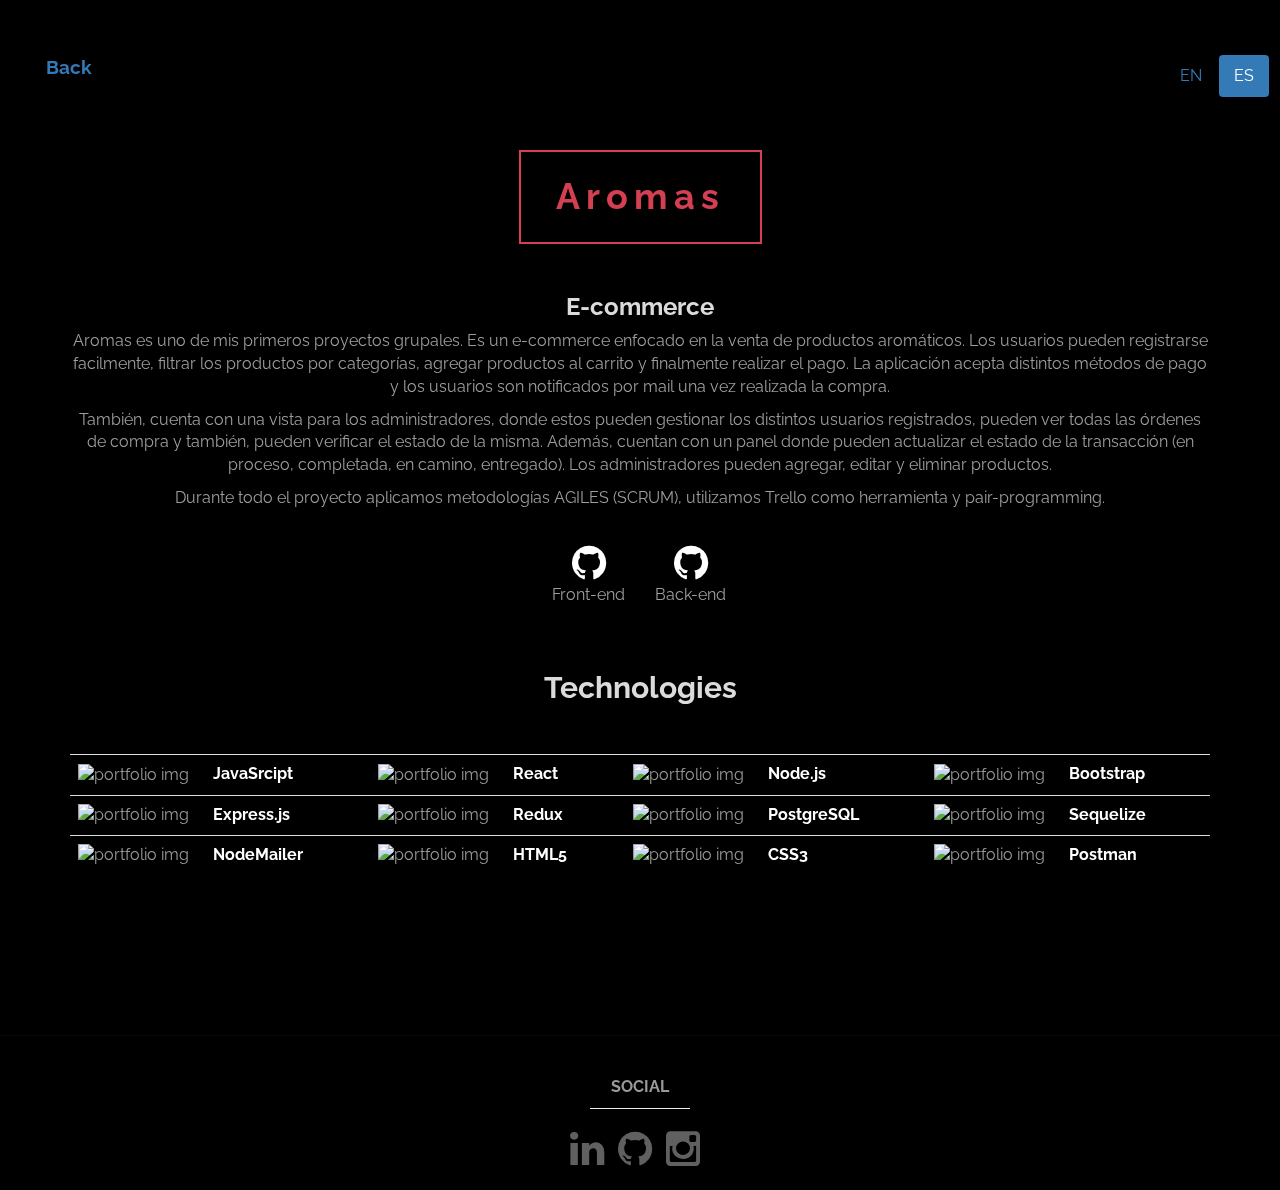
==== portfolio-e-commerce-es.html @ ac464d3a "added ecommerce page" ====
<!DOCTYPE html>
<html lang="en">
  <head>
    <meta charset="UTF-8" />
    <meta name="viewport" content="width=device-width, initial-scale=1.0" />
    <meta http-equiv="X-UA-Compatible" content="ie=edge" />
    <link
      rel="shortcut icon"
      type="image/x-icon"
      href="https://w7.pngwing.com/pngs/339/834/png-transparent-freedom-house-church-of-god-syntax-miui-brand-facebook-others-text-trademark-logo.png"
    />
    <title>Martin Hofmann</title>
    <!-- animate -->
    <link rel="stylesheet" href="css/animate.min.css" />
    <!-- bootstrap -->
    <link rel="stylesheet" href="css/bootstrap.min.css" />
    <!-- font-awesome -->
    <link rel="stylesheet" href="css/font-awesome.min.css" />
    <!-- google font -->
    <link
      href="http://fonts.googleapis.com/css?family=Raleway:400,300,700,800"
      rel="stylesheet"
      type="text/css"
    />
    <!-- fullpage -->
    <link rel="stylesheet" href="css/jquery.fullPage.css" />
    <!-- custom -->
    <link rel="stylesheet" href="css/templatemo-style.css" />
  </head>
  <body>
    <div id="fullpage">
      <div id="projects">
        <!-- start navbar -->
        <div class="row">
          <div class="navbar-back">
            <ul class="nav nav-pills project-nav-lang project-nav-btn">
              <li role="presentation"><a href="/spanish.html">Back</a></li>
            </ul>
          </div>
          <div class="navbar-languages">
            <ul class="nav nav-pills project-nav-lang">
              <li role="presentation">
                <a href="/portfolio-e-commerce.html">EN</a>
              </li>
              <li role="presentation" class="active">
                <a >ES</a>
              </li>
            </ul>
          </div>
        </div>
        <!-- end navbar -->

        <div class="container">
          <div class="wow fadeIn" data-wow-delay="0.9s">
            <h1>Aromas</h1>
            <h3>E-commerce</h3>
            <p>
                Aromas es uno de mis primeros proyectos grupales. Es un e-commerce enfocado en la venta de productos aromáticos. Los usuarios pueden registrarse facilmente, filtrar los productos por categorías, agregar productos al carrito y finalmente realizar el pago. La aplicación acepta distintos métodos de pago y los usuarios son notificados por mail una vez realizada la compra.
            </p>
            <p>
                También, cuenta con una vista para los administradores, donde estos pueden gestionar los distintos usuarios registrados, pueden ver todas las órdenes de compra y también, pueden verificar el estado de la misma. Además, cuentan con un panel donde pueden actualizar el estado de la transacción (en proceso, completada, en camino, entregado). Los administradores pueden agregar, editar y eliminar productos.
            </p>
            <p>
              Durante todo el proyecto aplicamos metodologías AGILES (SCRUM), utilizamos Trello como herramienta y pair-programming.
            </p>
        </br>

        <div class="col-md-12">
                <a href="https://github.com/martin0995/MelodiUs" target="_blank">
                    <div class="col-md-6">
                        <div class="ecommerce-icon-front">
                            <i class="fa fa-github portfolio-icons"></i>
                            <p>Front-end</p>
                        </div>

                    </div>
                </a>
                <a href="https://github.com/martin0995/MelodiUs" target="_blank">
                    <div class="col-md-6 ecommerce-icon-back">
                        <div class="ecommerce-icon-back">
                            <i class="fa fa-github portfolio-icons"></i>
                            <p >Back-end</p>
                        </div>
                    </div>
                </a>
        </div>
          </div>
        </div>

        <!-- start technologies -->
        <div class="container">
            <div class="wow fadeInRight row about-title" data-wow-delay="0.9s">
              <h2>Technologies</h2>
            </div>
            <div class="wow fadeInRight table-responsive" data-wow-delay="0.9s">
              <table class="table">
                <tr>
                  <td>
                    <img
                      src="https://upload.wikimedia.org/wikipedia/commons/3/3b/Javascript_Logo.png"
                      class="skills-img"
                      alt="portfolio img"
                    />
  
                    <strong class="skills-font"> JavaSrcipt </strong>
                  </td>
                  <td>
                    <img
                      src="https://cdn.jsdelivr.net/gh/devicons/devicon/icons/react/react-original.svg"
                      class="skills-img"
                      alt="portfolio img"
                    />
  
                    <strong class="skills-font"> React </strong>
                  </td>
                  <td>
                    <img
                      src="https://cdn.jsdelivr.net/gh/devicons/devicon/icons/nodejs/nodejs-original.svg"
                      class="skills-img"
                      alt="portfolio img"
                    />
  
                    <strong class="skills-font"> Node.js </strong>
                  </td>
                  <td>
                    <img
                      src="https://raw.githubusercontent.com/devicons/devicon/master/icons/bootstrap/bootstrap-plain-wordmark.svg"
                      class="skills-img"
                      alt="portfolio img"
                    />
  
                    <strong class="skills-font"> Bootstrap </strong>
                  </td>
                </tr>
                <tr>
                  <td>
                    <img
                      src="https://skillshack.blob.core.windows.net/uploads/express.webp"
                      class="skills-img"
                      alt="portfolio img"
                    />
                    <strong class="skills-font"> Express.js </strong>
                  </td>
                  <td>
                    <img
                      src="https://cdn.jsdelivr.net/gh/devicons/devicon/icons/redux/redux-original.svg"
                      class="skills-img"
                      alt="portfolio img"
                    />
  
                    <strong class="skills-font"> Redux </strong>
                  </td>
                  <td>
                    <img
                      src="https://cdn.jsdelivr.net/gh/devicons/devicon/icons/postgresql/postgresql-original.svg"
                      class="skills-img"
                      alt="portfolio img"
                    />
  
                    <strong class="skills-font"> PostgreSQL </strong>
                  </td>
                  <td>
                    <img
                      src="https://upload.wikimedia.org/wikipedia/commons/thumb/9/96/Socket-io.svg/1024px-Socket-io.svg.png"
                      class="skills-img"
                      alt="portfolio img"
                    />
  
                    <strong class="skills-font"> Sequelize </strong>
                  </td>
                </tr>
                <tr>
                  <td>
                    <img
                      src="https://raw.githubusercontent.com/nodemailer/nodemailer/master/assets/nm_logo_200x136.png"
                      class="skills-img"
                      alt="portfolio img"
                    />
  
                    <strong class="skills-font"> NodeMailer </strong>
                  </td>
                  <td>
                    <img
                      src="https://cdn.jsdelivr.net/gh/devicons/devicon/icons/html5/html5-plain.svg"
                      class="skills-img"
                      alt="portfolio img"
                    />
  
                    <strong class="skills-font"> HTML5 </strong>
                  </td>
                  <td>
                    <img
                      src="https://cdn.jsdelivr.net/gh/devicons/devicon/icons/css3/css3-plain.svg"
                      class="skills-img"
                      alt="portfolio img"
                    />
  
                    <strong class="skills-font"> CSS3 </strong>
                  </td>
                  <td>
                    <img
                      src="https://www.vectorlogo.zone/logos/getpostman/getpostman-icon.svg"
                      class="skills-img"
                      alt="portfolio img"
                    />
  
                    <strong class="skills-font"> Postman </strong>
                  </td>
                </tr>
                <tr></tr>
              </table>
            </div>
          </div>
          <!-- end technologies -->
      </div>
      <!-- start footer -->
      <footer>
        <div class="container">
          <div class="row">
            <div class="col-md-12">
              <p class="social-net"><strong>SOCIAL</strong></p>
              <hr />
              <ul class="social-icon">
                <li><a href="https://www.linkedin.com/in/marhofmann/" class="fa fa-linkedin portfolio-icons" target=”_blank”></a></li>
                <li><a href="https://github.com/martin0995" class="fa fa-github portfolio-icons" target=”_blank”></a></li>
                <li><a href="https://www.instagram.com/martinhofmann09/" class="fa fa-instagram portfolio-icons" target=”_blank”></a></li>
              </ul>
            </div>
          </div>
        </div>
      </footer>
      <!-- end footer -->
    </div>
    <!-- jQuery -->
    <script src="js/jquery.js"></script>
    <!-- bootstrap -->
    <script src="js/bootstrap.min.js"></script>
    <!-- fullpage -->
    <script src="js/jquery.fullPage.js"></script>
    <!-- smoothScroll -->
    <script src="js/smoothscroll.js"></script>
    <!-- wow -->
    <script src="js/wow.min.js"></script>
    <!-- text rotater -->
    <script src="js/jquery.simple-text-rotator.js"></script>
    <!-- custom -->
    <script src="js/custom.js"></script>
  </body>
</html>
---- css/templatemo-style.css ----
body {
  background: #000000;
  color: #999;
  font-family: "Raleway", sans-serif;
  font-size: 16px;
  font-weight: 400;
}

/* start all section */
#home,
#home .fp-slide,
#home .fp-tableCell,
#work,
#work .fp-slide,
#work .fp-tableCell,
#about,
#about .fp-slide,
#about .fp-tableCell,
#contact,
#contact .fp-slide,
#contact .fp-tableCell,
#portfolio,
#portfolio .fp-slide,
#portfolio .fp-tableCell,
footer,
footer .fp-slide,
footer .fp-tableCell {
  height: auto !important;
}

/* end all section */

/* start all heading */
h1,
h2,
h3,
h4,
h5 {
  color: #ffffff;
  font-weight: bold;
}
/* end all heading */

/* start all section */
#work,
#about,
#portfolio,
#contact {
  padding-top: 100px;
  padding-bottom: 120px;
}
/* end all section */

/* start simpletextrotator */
.rotating {
  display: inline-block;
  -webkit-transform-style: preserve-3d;
  -moz-transform-style: preserve-3d;
  -ms-transform-style: preserve-3d;
  -o-transform-style: preserve-3d;
  transform-style: preserve-3d;
  -webkit-transform: rotateX(0) rotateY(0) rotateZ(0);
  -moz-transform: rotateX(0) rotateY(0) rotateZ(0);
  -ms-transform: rotateX(0) rotateY(0) rotateZ(0);
  -o-transform: rotateX(0) rotateY(0) rotateZ(0);
  transform: rotateX(0) rotateY(0) rotateZ(0);
  -webkit-transition: 0.5s;
  -moz-transition: 0.5s;
  -ms-transition: 0.5s;
  -o-transition: 0.5s;
  transition: 0.5s;
  -webkit-transform-origin-x: 50%;
}

.rotating.flip {
  position: relative;
}

.rotating .front,
.rotating .back {
  left: 0;
  top: 0;
  -webkit-backface-visibility: hidden;
  -moz-backface-visibility: hidden;
  -ms-backface-visibility: hidden;
  -o-backface-visibility: hidden;
  backface-visibility: hidden;
}

.rotating .front {
  position: absolute;
  display: inline-block;
  -webkit-transform: translate3d(0, 0, 1px);
  -moz-transform: translate3d(0, 0, 1px);
  -ms-transform: translate3d(0, 0, 1px);
  -o-transform: translate3d(0, 0, 1px);
  transform: translate3d(0, 0, 1px);
}

.rotating.flip .front {
  z-index: 1;
}

.rotating .back {
  display: block;
  opacity: 0;
}

.rotating.spin {
  -webkit-transform: rotate(360deg) scale(0);
  -moz-transform: rotate(360deg) scale(0);
  -ms-transform: rotate(360deg) scale(0);
  -o-transform: rotate(360deg) scale(0);
  transform: rotate(360deg) scale(0);
}

.rotating.flip .back {
  z-index: 2;
  display: block;
  opacity: 1;

  -webkit-transform: rotateY(180deg) translate3d(0, 0, 0);
  -moz-transform: rotateY(180deg) translate3d(0, 0, 0);
  -ms-transform: rotateY(180deg) translate3d(0, 0, 0);
  -o-transform: rotateY(180deg) translate3d(0, 0, 0);
  transform: rotateY(180deg) translate3d(0, 0, 0);
}

.rotating.flip.up .back {
  -webkit-transform: rotateX(180deg) translate3d(0, 0, 0);
  -moz-transform: rotateX(180deg) translate3d(0, 0, 0);
  -ms-transform: rotateX(180deg) translate3d(0, 0, 0);
  -o-transform: rotateX(180deg) translate3d(0, 0, 0);
  transform: rotateX(180deg) translate3d(0, 0, 0);
}

.rotating.flip.cube .front {
  -webkit-transform: translate3d(0, 0, 100px) scale(0.9, 0.9);
  -moz-transform: translate3d(0, 0, 100px) scale(0.85, 0.85);
  -ms-transform: translate3d(0, 0, 100px) scale(0.85, 0.85);
  -o-transform: translate3d(0, 0, 100px) scale(0.85, 0.85);
  transform: translate3d(0, 0, 100px) scale(0.85, 0.85);
}

.rotating.flip.cube .back {
  -webkit-transform: rotateY(180deg) translate3d(0, 0, 100px) scale(0.9, 0.9);
  -moz-transform: rotateY(180deg) translate3d(0, 0, 100px) scale(0.85, 0.85);
  -ms-transform: rotateY(180deg) translate3d(0, 0, 100px) scale(0.85, 0.85);
  -o-transform: rotateY(180deg) translate3d(0, 0, 100px) scale(0.85, 0.85);
  transform: rotateY(180deg) translate3d(0, 0, 100px) scale(0.85, 0.85);
}

.rotating.flip.cube.up .back {
  -webkit-transform: rotateX(180deg) translate3d(0, 0, 100px) scale(0.9, 0.9);
  -moz-transform: rotateX(180deg) translate3d(0, 0, 100px) scale(0.85, 0.85);
  -ms-transform: rotateX(180deg) translate3d(0, 0, 100px) scale(0.85, 0.85);
  -o-transform: rotateX(180deg) translate3d(0, 0, 100px) scale(0.85, 0.85);
  transform: rotateX(180deg) translate3d(0, 0, 100px) scale(0.85, 0.85);
}
/* end simpletextrotator */

/* start home */
#home {
  background: url("../images/portfolio-home.jpg");
  background-size: cover;
  background-repeat: no-repeat;
  padding-top: 120px;
  padding-bottom: 140px;
  text-align: center;
}
#home h1 {
  border: 2px solid #d43f52;
  color: #d43f52;
  display: inline-block;
  letter-spacing: 6px;
  padding: 25px 35px;
  margin: 30px 0;
}
#home h3 {
  color: #030303;
}

#home h2 {
  padding-bottom: 10px;
  color: #030303;
}

#home p {
  color: #4e4d4d;
}

#home .btn {
  background: transparent;
  border: 2px solid #f7f2f3;
  color: #f7f2f3;
  font-size: 16px;
  font-weight: bold;
  width: 180px;
  height: 60px;
  margin-top: 40px;
  padding-top: 18px;
  transition: all 0.4s ease-in-out;
}
#home .btn:hover {
  background: #d33449;
  border-color: transparent;
}
/* end home */

/* start work */
#work {
  background: #1a1a1a;
}
#work h2 {
  text-align: center;
}

#work .media {
  margin-top: 30px;
}

#work .media .fa {
  border: 2px solid #ffffff;
  border-radius: 50%;
  color: #d43f52;
  font-size: 24px;
  margin-right: 24px;
  width: 60px;
  height: 60px;
  line-height: 55px;
  text-align: center;
  vertical-align: middle;
  transition: all 0.4s ease-in;
}
#work .media .fa:hover {
  background: #ffffff;
  cursor: pointer;
}
#work .media .media-heading {
  font-weight: 600;
  font-size: 20px;
  padding-bottom: 10px;
}
/* end work */

/* start about */
#about h4 {
  padding: 15px 0;
  color: #d43f52;
}
#about .progress {
  border-radius: 4px;
  background: #ffffff;
  height: 4px;
}
#about .progress .progress-bar-danger {
  background: #d43f52;
}
#about .text-top {
  padding-top: 50px;
}
#about span {
  color: #ffffff;
  font-weight: bold;
  display: block;
  padding-bottom: 6px;
}
#about small {
  font-weight: bold;
  float: right;
}
/* end about */

/* start portfolio */
#portfolio {
  background: #1a1a1a;
  text-align: center;
}
#portfolio h2 {
  padding-bottom: 30px;
}
#portfolio .portfolio-thumb {
  overflow: hidden;
  position: relative;
  margin-bottom: 30px;
}
#portfolio .portfolio-thumb .portfolio-overlay {
  background: #d43f52;
  top: 0;
  left: 0;
  right: 0;
  bottom: 0;
  opacity: 0;
  width: 100%;
  height: 100%;
  position: absolute;
  padding-top: 60px;
  transition: all 0.4s ease-in-out;
  text-decoration: none;
}
#portfolio .portfolio-thumb:hover .portfolio-overlay {
  cursor: pointer;
  opacity: 0.8;
  transform: scale(0.9);
}
/* end portfolio */

/* start contact */

#contact address {
  padding-bottom: 18px;
}

#contact .contact-title {
  font-size: 24px;
  font-weight: bold;
  padding-bottom: 20px;
  color: #ffffff;
}
#contact .fa {
  border: 2px solid #ffffff;
  border-radius: 50%;
  color: #d43f52;
  width: 50px;
  height: 50px;
  line-height: 45px;
  text-align: center;
  margin-right: 20px;
}
#contact .form-control {
  background: transparent;
  border: 2px solid #999;
  border-radius: 0;
  box-shadow: none;
  color: #ffffff;
  margin-bottom: 20px;
}
#contact input {
  height: 50px;
}
#contact input[type="submit"] {
  background: #d43f52;
  border: 2px solid transparent;
  color: #ffffff;
  font-weight: bold;
  transition: all 0.4s ease-in-out;
}
#contact input[type="submit"]:hover {
  background: #ffffff;
  color: #d43f52;
}
/* end contact */

/* start footer */
footer {
  border-top: 1px solid #090909;
  text-align: center;
  padding-top: 40px;
  padding-bottom: 20px;
}
footer hr {
  width: 100px;
}
/* end footer */

/* start social icon */
.social-icon {
  position: relative;
  padding: 0;
  margin: 0;
}
.social-icon li {
  display: inline-block;
  list-style: none;
}
.social-icon li a {
  border-radius: 50%;
  color: #606060;
  text-decoration: none;
  transition: all 0.4s ease-in-out;
  text-align: center;
  margin-right: 10px;
}
.social-icon li a:hover {
  color: #d43f52;
}
/* end social icon */

/* start projects */
#projects {
  background: black;
  background-size: cover;
  background-repeat: no-repeat;
  padding-top: 120px;
  padding-bottom: 140px;
  text-align: center;
}
#projects h1 {
  border: 2px solid #d43f52;
  color: #d43f52;
  display: inline-block;
  letter-spacing: 6px;
  padding: 25px 35px;
  margin: 30px 0;
  text-align: center;
}
#projects h3 {
  color: #dbdbdb;
}

#projects h2 {
  padding-bottom: 10px;
  color: #dbdbdb;
}

#projects p {
  color: #9e9c9c;
}

#projects .btn {
  background: #5895c7;
  border: 2px solid #5895c7;
  color: white;
  font-size: 16px;
  font-weight: bold;
  width: 110px;
  height: 40px;
  margin-top: 1%;
  padding-top: 18px;
  transition: all 0.4s ease-in-out;
  display: inline-flex;
  align-items: center;
}

#projects table {
  text-align: left;
}

/* end projects */
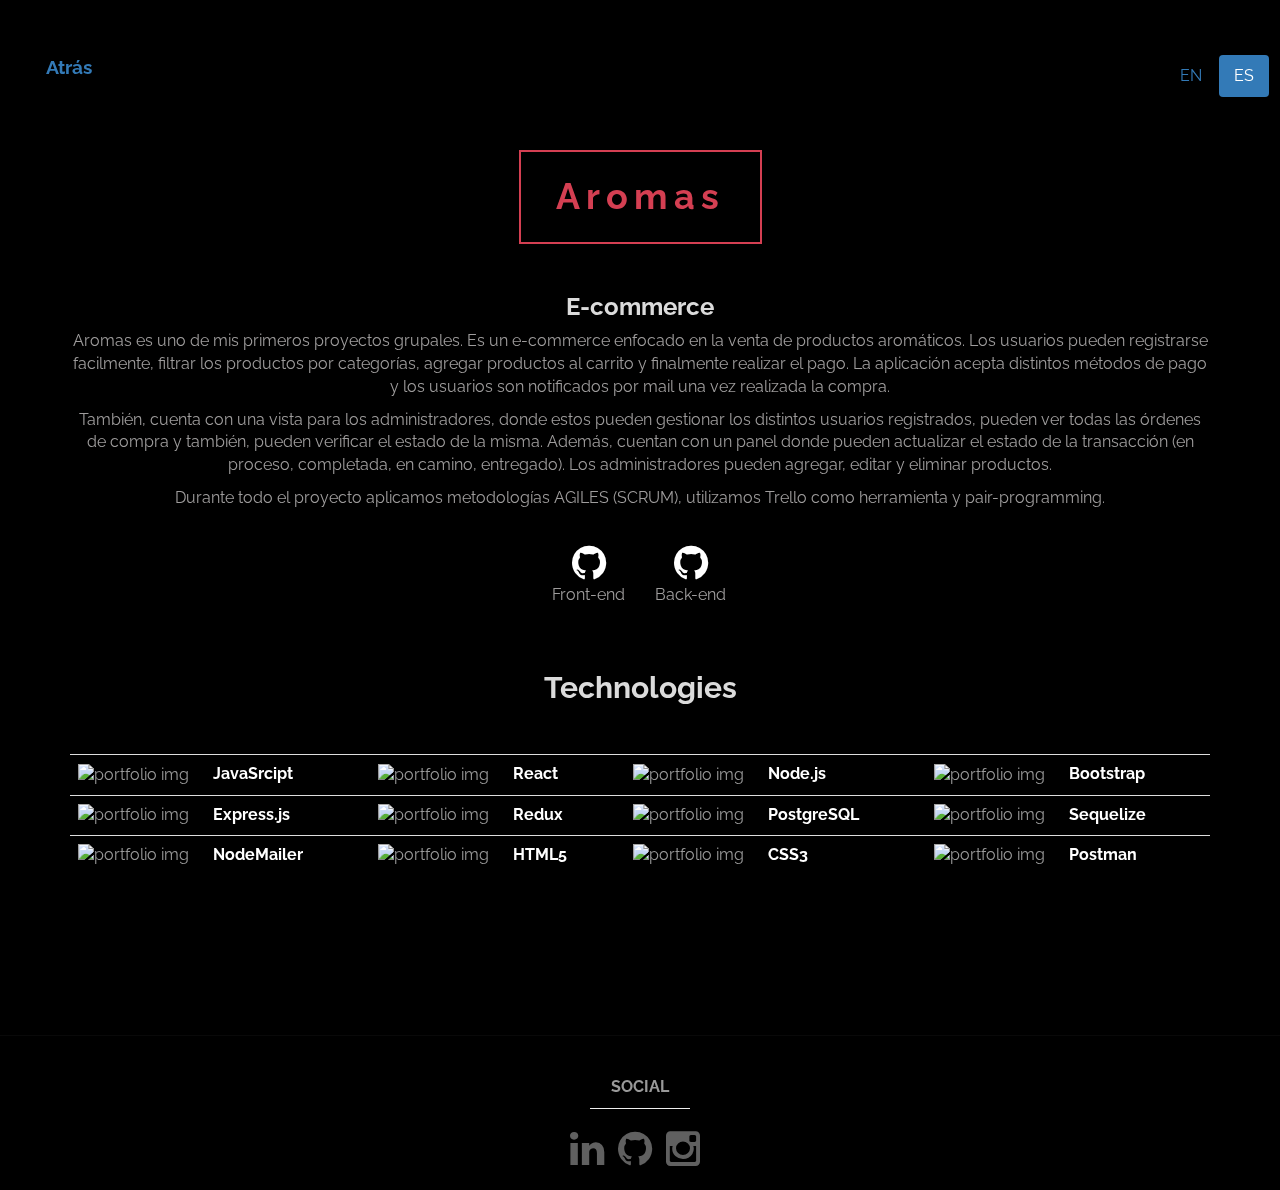
==== commit 929686b2: "added links to github" ====
--- a/portfolio-e-commerce-es.html
+++ b/portfolio-e-commerce-es.html
@@ -34,7 +34,7 @@
         <div class="row">
           <div class="navbar-back">
             <ul class="nav nav-pills project-nav-lang project-nav-btn">
-              <li role="presentation"><a href="/spanish.html">Back</a></li>
+              <li role="presentation"><a href="/spanish.html">Atrás</a></li>
             </ul>
           </div>
           <div class="navbar-languages">
@@ -66,7 +66,7 @@
         </br>
 
         <div class="col-md-12">
-                <a href="https://github.com/martin0995/MelodiUs" target="_blank">
+                <a href="https://github.com/martin0995/e-commerce-aromas-front" target="_blank">
                     <div class="col-md-6">
                         <div class="ecommerce-icon-front">
                             <i class="fa fa-github portfolio-icons"></i>
@@ -75,7 +75,7 @@
 
                     </div>
                 </a>
-                <a href="https://github.com/martin0995/MelodiUs" target="_blank">
+                <a href="https://github.com/martin0995/e-commerce-aromas-back" target="_blank">
                     <div class="col-md-6 ecommerce-icon-back">
                         <div class="ecommerce-icon-back">
                             <i class="fa fa-github portfolio-icons"></i>
